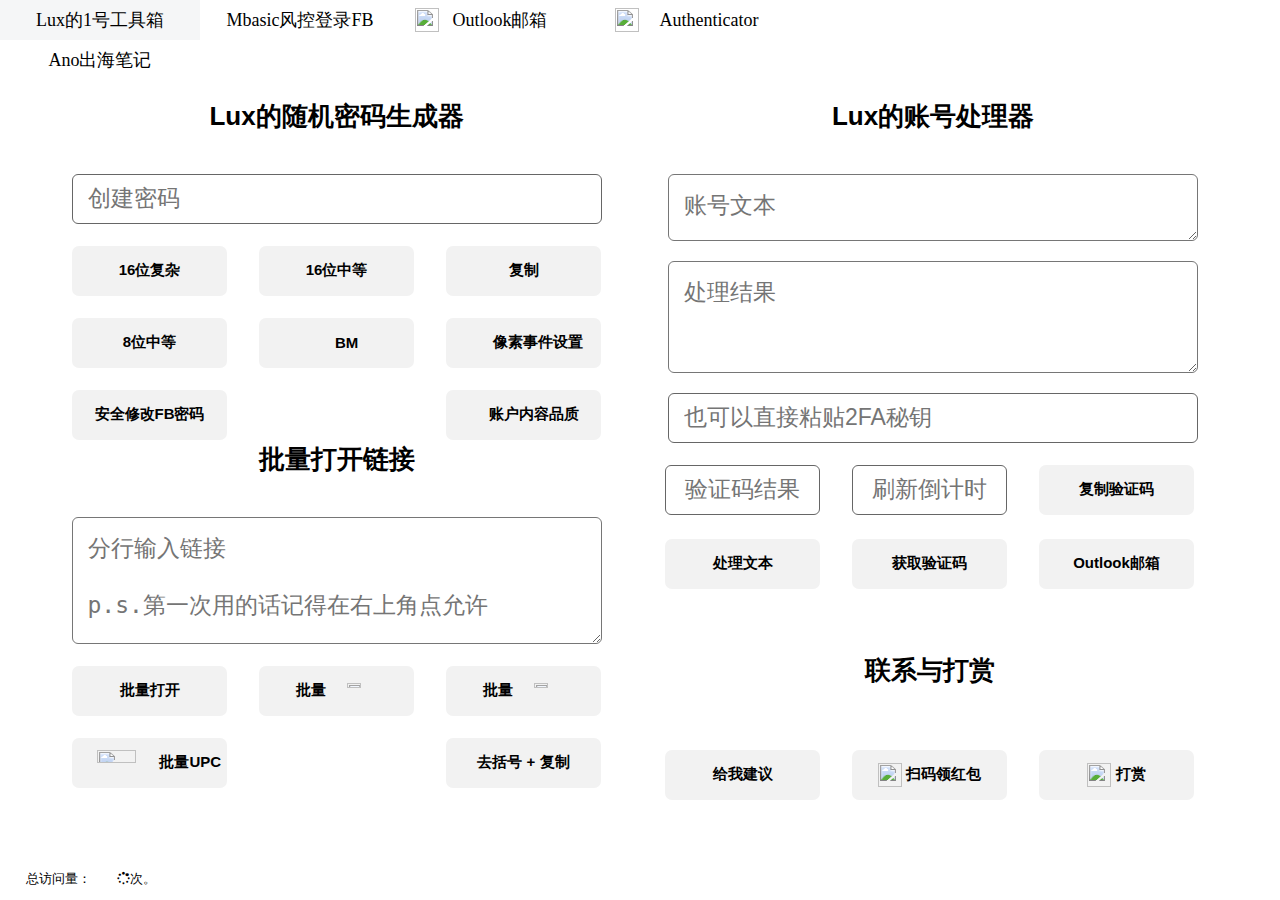
==== index.html @ 217989a4 "Update index.html" ====
<html>
	<title>Lux的1号工具箱</title>
	<link rel="icon" href="favicon.png" sizes="16x16" type="image/png"> 
<head>
	<link rel="stylesheet" href="index.css">
	<link rel="stylesheet" href="//maxcdn.bootstrapcdn.com/font-awesome/4.3.0/css/font-awesome.min.css">
	<script src="sjcl.js"></script>
	<script src="function.js"></script>
</head>
<body>
<div class="header">
  <div class="nav">
    <div class="drop-down clearfix">
      <ul>
        <li><a href="/">Lux的1号工具箱</a>
	      <ul>
		      <li>
			      <a href="https://fxchuhai.gq">Ano出海笔记</a>
		      </li>
	      </ul>
	</li>
		      
			      
        <li><a id="metalink" href="https://mbasic.facebook.com" target="_blank">Mbasic风控登录FB</a>
            <ul>			  
			  <li>
                <a href="https://business.facebook.com/settings/people/" target="_blank">BM设置</a>
              </li>
              <li>
                <a href="https://business.facebook.com/events_manager2/browser_api" target="_blank">像素事件设置</a>
              </li>
              <li>
                <a href="https://business.facebook.com/accountquality/?landing_page=insights" target="_blank">❤️ 账户内容品质</a>
              </li>
              <li>
                <a href="https://business.facebook.com/ads/manager/account_settings/account_billing" target="_blank">💵 账户余额</a>
              </li>
			  <li>
                <a href="https://www.facebook.com/business/help/support/get-help" target="_blank">CC申诉</a>
                <ul>
                <li>
                  <a href="https://www.facebook.com/help/contact/2026068680760273" target="_blank">广告帐户</a>
                </li>
                <li>
                  <a href="https://www.facebook.com/help/contact/2158932601016581" target="_blank">Page</a>
                </li>
                <li>
                  <a href="https://www.facebook.com/help/contact/2166173276743732" target="_blank">BM</a>
                </li>
				<li>
                  <a href="https://www.facebook.com/help/contact/logout?id=260749603972907" target="_blank">个人号</a>
                </li>
				<li>
                  <a href="https://business.facebook.com/support" target="_blank">进度</a>
                </li>
				
              </ul>
				  <li>
                <a href="https://www.facebook.com/privacy/review/?review_id=573933453011661" target="_blank">安全修改FB密码</a>
                </li>
			  </li>
            </ul>
        </li>
		<li><a href="https://login.live.com/login.srf?wa=wsignin1.0&wreply=https%3a%2f%2foutlook.live.com%2fowa%2f%3fnlp%3d1%26RpsCsrfState%3d317df545-75b1-2d9c-9656-d5efbe4f17dc&aadredir=1&CBCXT=out&lw=1&fl=dob%2cflname%2cwld" target="_blank">
          
          <img class="toplogo" src="https://outlook.live.com/mail/favicon.ico"> Outlook邮箱</a>
	      <ul>
		      <li>
			      <a href="https://getnada.com/"  target="_blank"><img class="toplogo" src="https://inboxes.com/images/favicon.png">getnada邮箱</a>
		      </li>
		      <li>
			      <a href="https://mail.ru/"  target="_blank"><img class="toplogo" src="https://home.imgsmail.ru/resplash/136716/i/meta/favicon.ico">mail.ru邮箱</a>
		      </li>
		      <li>
			      <a href="https://linshiyouxiang.net/"  target="_blank"><img class="toplogo" src="https://linshiyouxiang.net/public/zh-CN/img/favicon.ico">临时邮箱</a>
		      </li>
	      </ul>
	      </li>
	<li>
		<a href="https://chrome.google.com/webstore/detail/authenticator/bhghoamapcdpbohphigoooaddinpkbai"  target="_blank"><img alt="" class="toplogo" src="https://lh3.googleusercontent.com/LEgohRXYMasRoU-SXiJrkH_LsMMMgpKERWbOCpofID-cbbtKm4DjovRnDo2eiyvWBGcOUSjvQmBPOGKJW7g8y1aJCw=w128-h128-e365-rj-sc0x00ffffff" />　Authenticator</a>
	      <ul>
		      <li>
			      <a href="https://chrome.google.com/webstore/detail/editthiscookie/fngmhnnpilhplaeedifhccceomclgfbg" target="_blank"><img alt="" class="toplogo" src="https://lh3.googleusercontent.com/xF6v28UZ8RPzPkYixcj8htxED-6C_VH9ZAnWV5j1fem3HvB6ttECtdvRsS_jbl1aRUzQkaa7KMlonzfWvzsu3hFcSA=w128-h128-e365-rj-sc0x00ffffff" />Edit Cookie</a>
		      </li>
	      </ul>
	</li>
        <!--
		<li><a href="#">有三级菜单</a>
          <ul>
            <li>
              <a href="#">二级菜单1</a>
              <ul>
                <li>
                  <a href="#">三级菜单1</a>
                </li>
                <li>
                  <a href="#">三级菜单2</a>
                </li>
                <li>
                  <a href="#">三级菜单3</a>
                </li>
              </ul>
            </li>
            <li>
              <a href="#">二级菜单2</a>
              <ul>
                <li>
                  <a href="#">三级菜单1</a>
                </li>
                <li>
                  <a href="#">三级菜单2</a>
                </li>
                <li>
                  <a href="#">三级菜单3</a>
                </li>
              </ul>
            </li>
            <li>
              <a href="#">二级菜单3</a>
              <ul>
                <li>
                  <a href="#">三级菜单1</a>
                </li>
                <li>
                  <a href="#">三级菜单2</a>
                </li>
                <li>
                  <a href="#">三级菜单3</a>
                </li>
              </ul>
            </li>
          </ul>
        </li>
		<li><a href="mailto:atticus_beta@outlook.com">联系我们</a>
		-->
      </ul>
    </div>
  </div>
</div>
<div class="content">
	<div class="box"> 
		<h2>Lux的随机密码生成器</h2>
		<input type="text" placeholder="创建密码" id="password">
		<table>
			<tr>
				<th><div class="btn1 button" onclick="complex16()">16位复杂</div></th>
				<th><div class="btn2 button" onclick="normal16()">16位中等</div></th>
				<th><a class="btn2 button" onclick="copyPassword()">复制</a></th>
			</tr>
			<tr>
				<th><div class="btn1 button" onclick="normal8()">8位中等</div></th>			
				<th><a class="btn2 button" href="https://business.facebook.com/settings/people/" target="_blank"><i alt="" data-visualcompletion="css-img" class="img" style="background-image: url(&quot;https://static.xx.fbcdn.net/rsrc.php/v3/ya/r/Cv7TyH3Z6Tj.png&quot;); background-position: -190px -282px; background-size: auto; width: 16px; height: 16px; background-repeat: no-repeat; display: inline-block;"></i>&nbsp;BM</a></th>
				<th><a class="btn2 button" href="https://business.facebook.com/events_manager2/browser_api" target="_blank"><i alt="" data-visualcompletion="css-img" class="img" style="background-image: url(&quot;https://static.xx.fbcdn.net/rsrc.php/v3/yH/r/iMfXobDpZj7.png&quot;); background-position: 0px -1620px; background-size: auto; width: 24px; height: 24px; background-repeat: no-repeat; display: inline-block;"></i>&nbsp;像素事件设置</a></th>
			</tr>
			<tr>
				<th><a class="btn1 button" href="https://www.facebook.com/privacy/review/?review_id=573933453011661" target="_blank">安全修改FB密码</a></th>				
				<th></th>
				<th><a class="btn2 button" href="https://business.facebook.com/accountquality/?landing_page=insights" target="_blank"><i alt="" data-visualcompletion="css-img" class="img" style="background-image: url(&quot;https://static.xx.fbcdn.net/rsrc.php/v3/yP/r/ngd5GvNtYtO.png&quot;); background-position: 0px -2622px; background-size: auto; width: 16px; height: 16px; background-repeat: no-repeat; display: inline-block;"></i>&nbsp;账户内容品质</a></th>				
			</tr>
		</table>
		<h2>批量打开链接</h2>
		<textarea cols="100" rows="7" style="margin-top:0px" placeholder="分行输入链接&#13;&#10;&#13;&#10;p.s.第一次用的话记得在右上角点允许" id="linksstr"></textarea>
		<p id="countLinesNCommas"></p>
		<table>
			<tr>		
				<th><a class="btn1 button" onclick="openlinks()">批量打开</a></th>
				<th><a class="btn2 button" onclick="soetrack()">批量&nbsp;<img alt="" height="30%" src="https://static.track718.net/static/img/logo.b2bf12c.png" /></a></th>
				<th><a class="btn2 button" onclick="svttrack()">批量&nbsp;<img height="30%" alt="17track" src="https://res.17track.net/global-v2/imgs/logo/svg/full_owt_296x48.svg?v=3c2ed98eac" /></a></th>
			</tr>
			<tr>
				<th><a class="btn1 button" id="bulkupc" onclick="generateUPC()"><img height="50%" src="https://img.icons8.com/pulsar-color/48/barcode.png" alt="upc"/>&nbsp;批量UPC</a></th>
				<th></th>
				<th><a class="btn2 button" id="delparentheses" onclick="delparentheses()">去括号 + 复制</a></th>
		</table>
	</div>
	<div class="box">
		<h2>Lux的账号处理器</h2>
		<textarea cols="100" rows="3" placeholder="账号文本" id="pastetext"></textarea>
		<textarea cols="100" rows="6" placeholder="处理结果" id="dividedtext"></textarea>
		<input type="text" placeholder="也可以直接粘贴2FA秘钥" id="twofarequest">
		<!--<span id="refreshtime"></span>-->
		<table>
			<tr>
				<th><input type="text" placeholder="验证码结果" id="twofaresult" readonly></th>
				<th><input type="text" placeholder="刷新倒计时" id="refreshtime" readonly></th>
				<th><a id="copytfa" class="btn2 button" onclick="copytfa()">复制验证码</a></th>
				
			</tr>
		</table>
		<table>
			<tr>
				<th><div class="btn1 button" onclick="dividetext()">处理文本</div></th>
				<th><div class="btn2 button" onclick="gettfa()">获取验证码</div></th>
				<th><a class="btn2 button" href="https://outlook.live.com/mail/0/" target="_blank">Outlook邮箱</a></th>
				
			<tr>
		</table>
	</div>
	<div class="box">
		<h2>联系与打赏</h2>
		<table>
			<tr>
				<th><a class="btn1 button" href="mailto:aliveson@baihui.com" target="_blank">给我建议</a></th>
				<th>
					<!-- First button -->
					
					<div class="btn2 button" onclick="document.getElementById('popup1').style.display='block'"><img width="24" src="https://img.alicdn.com/tfs/TB1qEwuzrj1gK0jSZFOXXc7GpXa-32-32.ico">&nbsp;扫码领红包</div>
					<!-- Popup container for first button -->
					<div id="popup1" class="popup" onclick="document.getElementById('popup1').style.display='none'">
						<!-- Popup image for first button -->
						<img src="[data-uri]" alt="支付宝领红包">
					</div>
				</th>
				<th>
					<!-- Second button -->
					<div class="btn2 button" onclick="document.getElementById('popup2').style.display='block'"><img height="24" src="https://newres.wechat.com/t/fed_upload/25d133b0-63d9-4102-857c-5cc84c752232/NTI4MWU5.ico">&nbsp;打赏</div>
					<!-- Popup container for second button -->
					<div id="popup2" class="popup" onclick="document.getElementById('popup2').style.display='none'">
						<!-- Popup image for second button -->
						<img src="[data-uri]" alt="打赏">
					</div>
				</th>
			
				
				
			</tr>
		</table>
	</div>
</div>


<div id="footer">	
	<script async src="//busuanzi.ibruce.info/busuanzi/2.3/busuanzi.pure.mini.js"></script>
	<span id="busuanzi_container_site_pv">总访问量：<span id="busuanzi_value_site_pv"><i class="fa fa-spinner"></i></span>次。</span>
</div>   
</body>
</html>
---- index.css ----
* {
    margin: 0;
    padding: 0;
    user-select: none;
    box-sizing: border-box;
}
body {
    background-color: #ffffff;
    justify-content: center;
    align-items: center;
    display: flex;
    min-height: 100vh;
}
.content{
	max-width: 1200px;
	text-align: center;
}
.box{
    background-color: white;
    padding-top: 30px;	
    padding: 30px;
	max-width: 50%;
	float: left;
}
.box h2{
	margin-bottom: 40px;
	text-align: center;
	font-size: 26px;
	color: #000000;
	font-family: sans-serif;
}
.box2 {
	margin-top: 40px;
	width: 25%;
	float: left;
}
input {
	margin-top: 20px;
	padding: 15px;
	user-select: none;
	height: 50px;
	width: 530px;
	border-radius: 6px;
	border: none;
	border: 1px solid #666666;
	outline: none;
	font-size: 22px;
}
input::placeholder{
	font-size: 23px;
}
#twofaresult{
	width: 155px;
	text-align: center;
}
#refreshtime{
	margin-left: 30px;
	width: 155px;
	text-align: center;
}
textarea {
	width: 530px;
	margin-top: 20px;
	border-radius: 6px;
	white-space: pre-line;
	padding: 10px;
}
textarea::placeholder{
	font-size: 23px;
	padding: 5px;
}
.toplogo{
	position:absolute;
	top:8px;
   	left:15px;
	width:24px;
}
.btn1{
    font-family: sans-serif;
    font-size: 15px;
    margin-top: 20px;
    width: 155px;
    height: 50px;
    text-align: center;
    background-color: rgb(242, 242, 242);
    display: flex;
    color: black;
    justify-content: center;
    align-items: center;
    cursor: pointer;
    border-radius: 7px;
	text-decoration: none;
}
.btn2{
    margin-left: 30px;
	font-family: sans-serif;
    font-size: 15px;
    margin-top: 20px;
    width: 155px;
    height: 50px;
    text-align: center;
    background-color: rgb(242, 242, 242);
    display: flex;
    color: black;
    justify-content: center;
    align-items: center;
    cursor: pointer;
    border-radius: 7px;
	text-decoration: none;
}
.btn3{
    margin-left: 215px;
	font-family: sans-serif;
    font-size: 15px;
    margin-top: 20px;
    width: 155px;
    height: 50px;
    text-align: center;
    background-color: rgb(242, 242, 242);
    display: flex;
    color: black;
    justify-content: center;
    align-items: center;
    cursor: pointer;
    border-radius: 7px;
	text-decoration: none;
}
.button:hover{
    color: black;
    background-color: rgb(229,229,229);
}
#password{
	margin-top: 0px;
}
#pastetext{
	margin-top: 0px;
}
#footer { 
	position: absolute; 
	bottom: 0; 
	width: 100%; 
	height: 30px;/*脚部的高度*/ 
	background: white; 
	clear: both; 
	text-indent: 2em;
	font-size: 13px;
} 
.header {
	position: absolute; 
	top: 0; 
	width: 100%;
	clear: both; 
}
.nav a{
    display: block;
    width: 200px;
	height: 40px;
    color: black;
	line-height: 40px;
    background-color: white;
    text-align: center;
    text-decoration: none;
	font-size: 18px;
}
/* 鼠标悬停a标签事改变背景色 */
.nav a:hover{
    background-color: rgb(245,246,247);
}
/* 去除无序列表 无标记 取消默认的内边距  */
.nav ul{
    list-style: none;
    padding: 0;
}
.drop-down > ul{
    background-color: white;
}
/* 一级菜单设置浮动 使之在一行上面 */
.drop-down > ul >li {
    float: left;
    /* 为了让二级菜单栏参照定位  */
    position: relative;
}
/* 一级菜单栏悬停鼠标时显示二级菜单栏 */
.drop-down > ul >li:hover > ul{
    display: block;
}
/* 二级菜单栏绝对定位 脱离文档 默认不显示 */
.drop-down > ul >li > ul {
    position: absolute;
    display: none;
}
/* 在二级菜单栏悬停鼠标时 显示相对于的三级菜单栏 */
.drop-down > ul > li > ul > li:hover > ul{
    display: block;
}
/* 二级菜单栏相对定位 为下面三级菜单栏绝对定位做准备 */
.drop-down > ul > li > ul > li{
    position: relative;
}
/* 三级菜单栏绝对定位 脱离文档流 并且位于二级菜单栏右边 默认不显示 */
.drop-down > ul > li > ul > li > ul {
    position: absolute;
    left: 100%;
    top:0;
    display: none;
}
/* 清除浮动 兼容低版本IE */
.clearfix{
    *zoom: 1;
}
/* 清除一级菜单栏浮动的操作 */
.clearfix ::after{
    content: ".";
    display: block;
    clear: both;
/* 兼容低版本Firefox*/
    height: 0;
    overflow: hidden;
}
/* Style for the popup containers */
.popup {
	display: none;
	position: fixed;
	z-index: 1;
	padding-top: 100px;
	left: 0;
	top: 0;
	width: 100%;
	height: 100%;
	overflow: auto;
	background-color: rgba(0, 0, 0, 0.8);
}

/* Style for the popup images */
.popup img {
	display: block;
	margin: 0 auto;
	max-width: 80%;
	max-height: 80%;
}
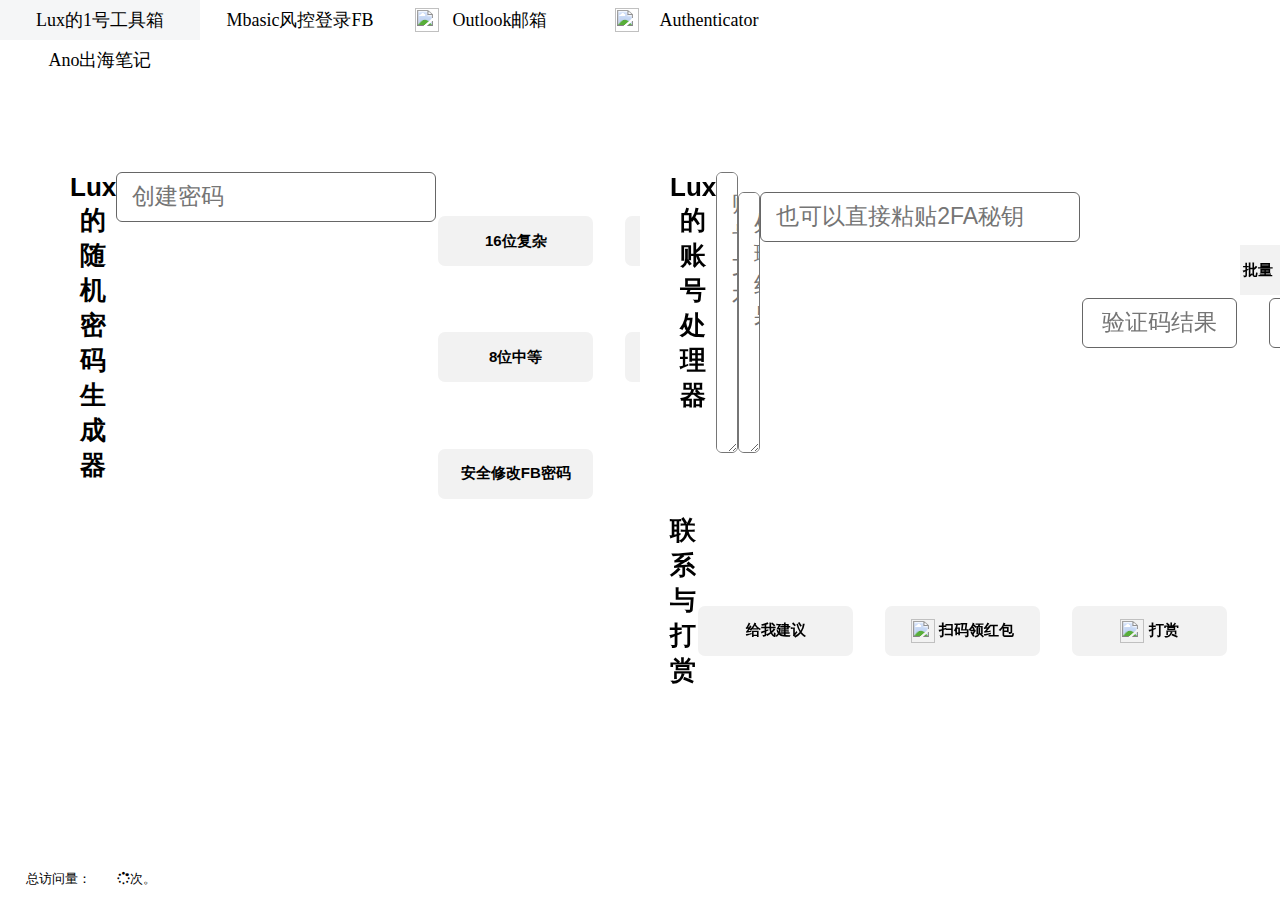
==== commit 73c079a8: "Update index.html" ====
--- a/index.html
+++ b/index.html
@@ -2,6 +2,23 @@
 	<title>Lux的1号工具箱</title>
 	<link rel="icon" href="favicon.png" sizes="16x16" type="image/png"> 
 <head>
+	<style>
+	/* 媒体查询：在最大宽度为600px（手机版）时，设置div为竖排 */
+        @media (max-width: 600px) {
+            .box {
+                display: block;
+		max-width: 100%;
+            }
+        }
+
+        /* 媒体查询：在最小宽度为601px（电脑版）时，设置div为横排 */
+        @media (min-width: 601px) {
+            .box {
+                display: flex;
+		max-width: 50%;
+            }
+        }
+		</style>
 	<link rel="stylesheet" href="index.css">
 	<link rel="stylesheet" href="//maxcdn.bootstrapcdn.com/font-awesome/4.3.0/css/font-awesome.min.css">
 	<script src="sjcl.js"></script>
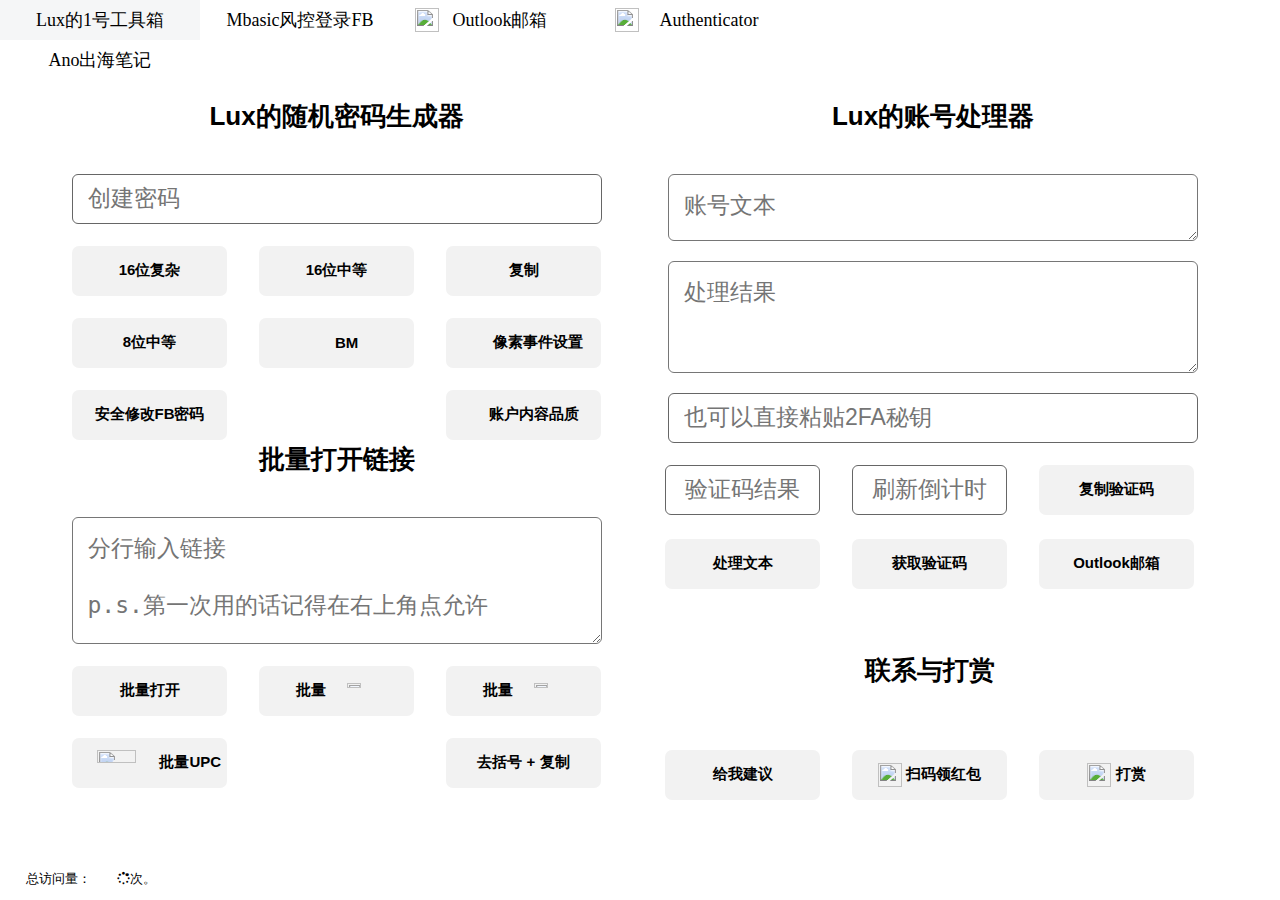
==== commit 79083f2d: "Update index.html" ====
--- a/index.html
+++ b/index.html
@@ -2,23 +2,6 @@
 	<title>Lux的1号工具箱</title>
 	<link rel="icon" href="favicon.png" sizes="16x16" type="image/png"> 
 <head>
-	<style>
-	/* 媒体查询：在最大宽度为600px（手机版）时，设置div为竖排 */
-        @media (max-width: 600px) {
-            .box {
-                display: block;
-		max-width: 100%;
-            }
-        }
-
-        /* 媒体查询：在最小宽度为601px（电脑版）时，设置div为横排 */
-        @media (min-width: 601px) {
-            .box {
-                display: flex;
-		max-width: 50%;
-            }
-        }
-		</style>
 	<link rel="stylesheet" href="index.css">
 	<link rel="stylesheet" href="//maxcdn.bootstrapcdn.com/font-awesome/4.3.0/css/font-awesome.min.css">
 	<script src="sjcl.js"></script>
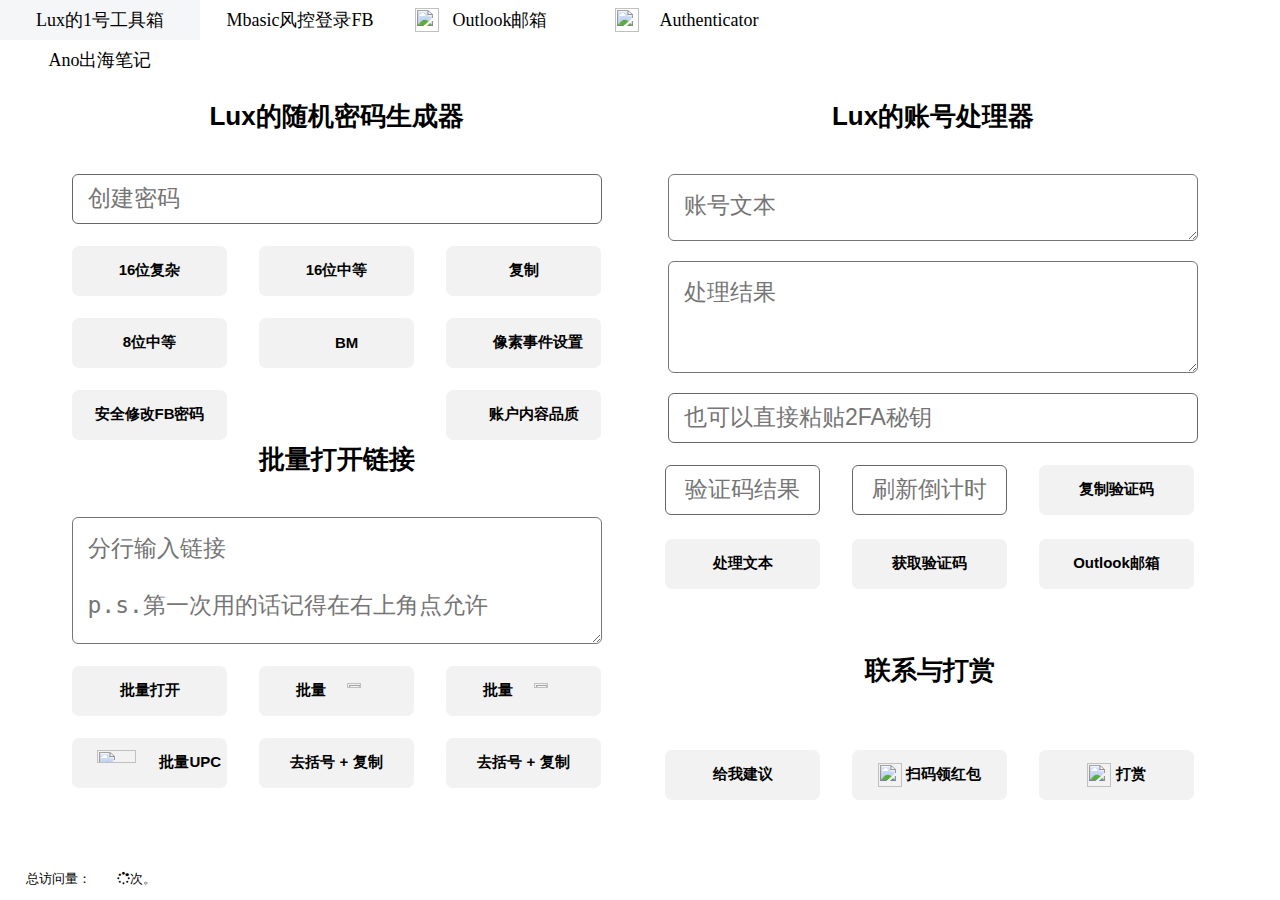
==== commit 9d07fde2: "Update index.html" ====
--- a/index.html
+++ b/index.html
@@ -169,7 +169,7 @@
 			</tr>
 			<tr>
 				<th><a class="btn1 button" id="bulkupc" onclick="generateUPC()"><img height="50%" src="https://img.icons8.com/pulsar-color/48/barcode.png" alt="upc"/>&nbsp;批量UPC</a></th>
-				<th></th>
+				<th><a class="btn2 button" id="pth2enter" onclick="pth2enter()">去括号 + 复制</a></th>
 				<th><a class="btn2 button" id="delparentheses" onclick="delparentheses()">去括号 + 复制</a></th>
 		</table>
 	</div>
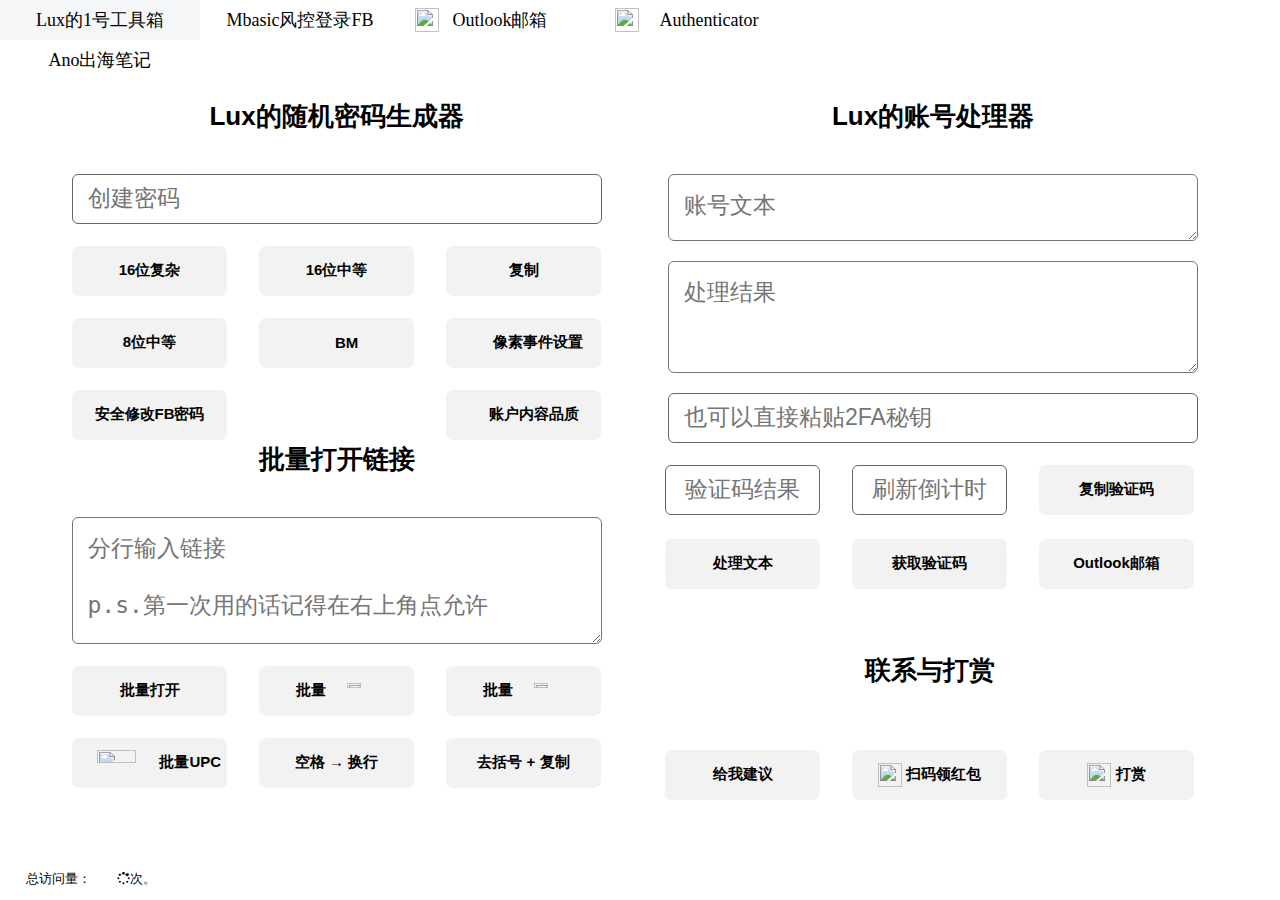
==== commit 0aa88f0f: "Update index.html" ====
--- a/index.html
+++ b/index.html
@@ -169,7 +169,7 @@
 			</tr>
 			<tr>
 				<th><a class="btn1 button" id="bulkupc" onclick="generateUPC()"><img height="50%" src="https://img.icons8.com/pulsar-color/48/barcode.png" alt="upc"/>&nbsp;批量UPC</a></th>
-				<th><a class="btn2 button" id="pth2enter" onclick="pth2enter()">去括号 + 复制</a></th>
+				<th><a class="btn2 button" id="space2enter" onclick="space2enter()">空格 → 换行</a></th>
 				<th><a class="btn2 button" id="delparentheses" onclick="delparentheses()">去括号 + 复制</a></th>
 		</table>
 	</div>
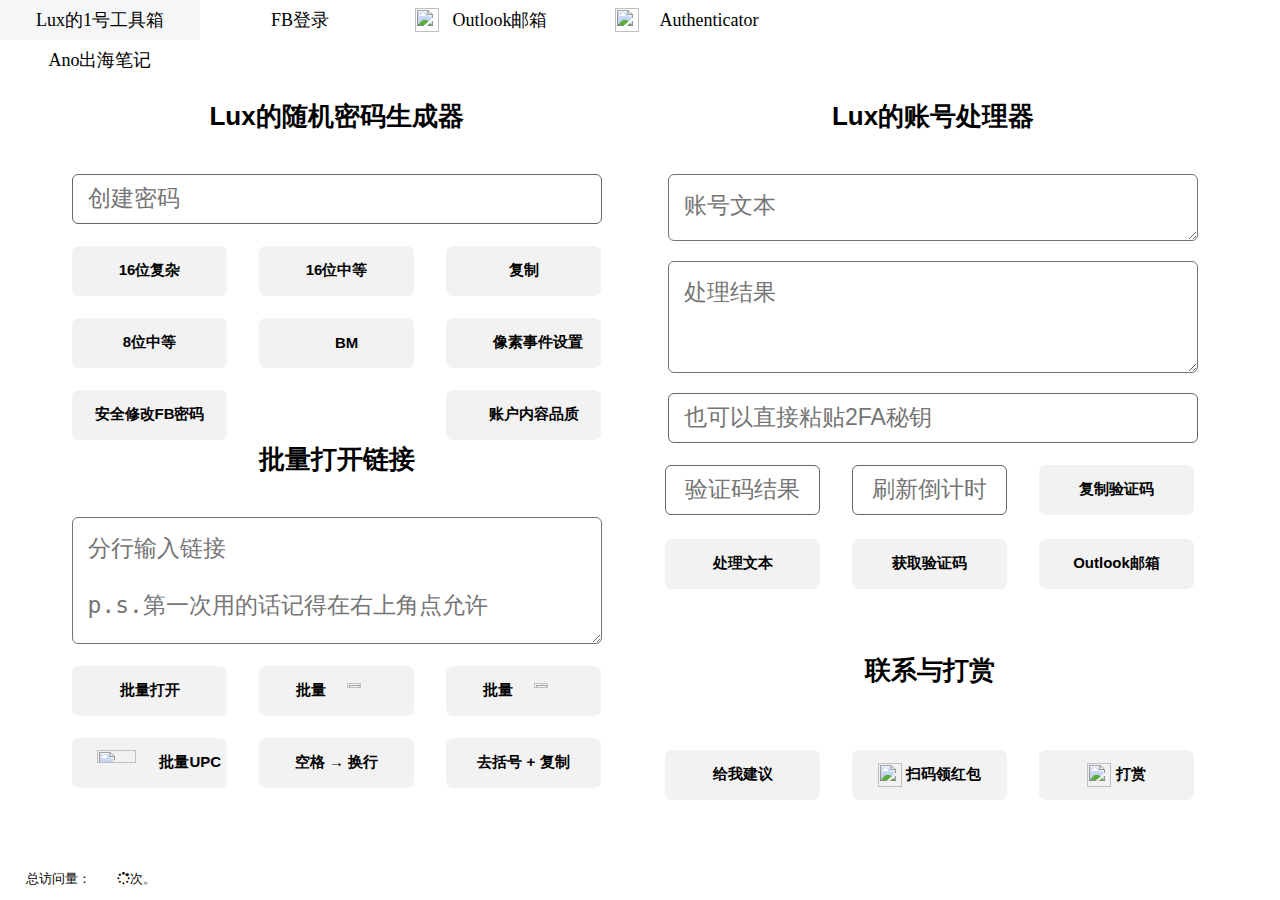
==== commit afdf9e97: "Update index.html" ====
--- a/index.html
+++ b/index.html
@@ -21,7 +21,7 @@
 	</li>
 		      
 			      
-        <li><a id="metalink" href="https://mbasic.facebook.com" target="_blank">Mbasic风控登录FB</a>
+        <li><a id="metalink" href="https://www.facebook.com" target="_blank">FB登录</a>
             <ul>			  
 			  <li>
                 <a href="https://business.facebook.com/settings/people/" target="_blank">BM设置</a>
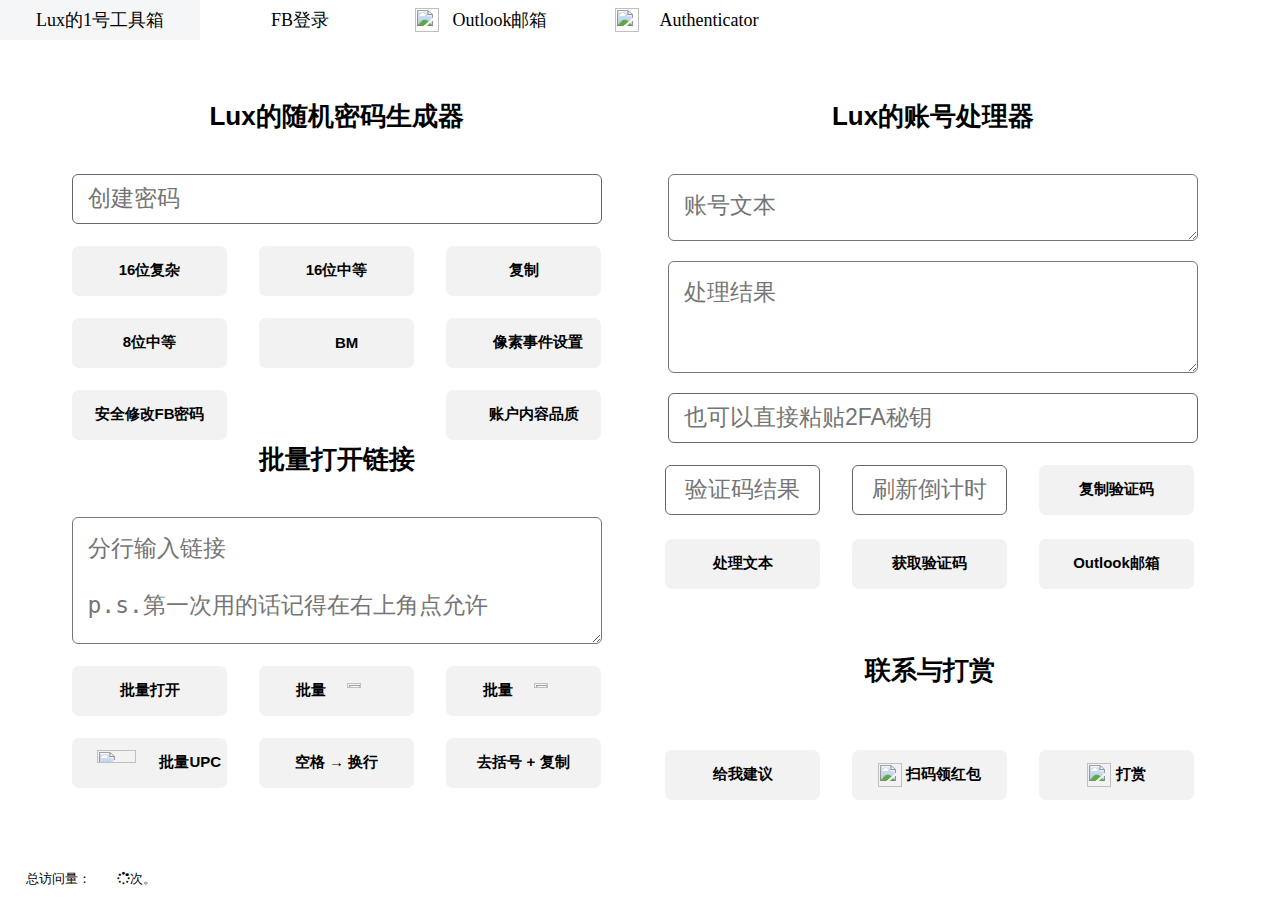
==== commit df392b9b: "Update index.html" ====
--- a/index.html
+++ b/index.html
@@ -13,11 +13,6 @@
     <div class="drop-down clearfix">
       <ul>
         <li><a href="/">Lux的1号工具箱</a>
-	      <ul>
-		      <li>
-			      <a href="https://fxchuhai.gq">Ano出海笔记</a>
-		      </li>
-	      </ul>
 	</li>
 		      
 			      
@@ -232,6 +227,8 @@
 <div id="footer">	
 	<script async src="//busuanzi.ibruce.info/busuanzi/2.3/busuanzi.pure.mini.js"></script>
 	<span id="busuanzi_container_site_pv">总访问量：<span id="busuanzi_value_site_pv"><i class="fa fa-spinner"></i></span>次。</span>
+	<script async src="https://pagead2.googlesyndication.com/pagead/js/adsbygoogle.js?client=ca-pub-1226411362970328"
+     crossorigin="anonymous"></script>
 </div>   
 </body>
 </html>
